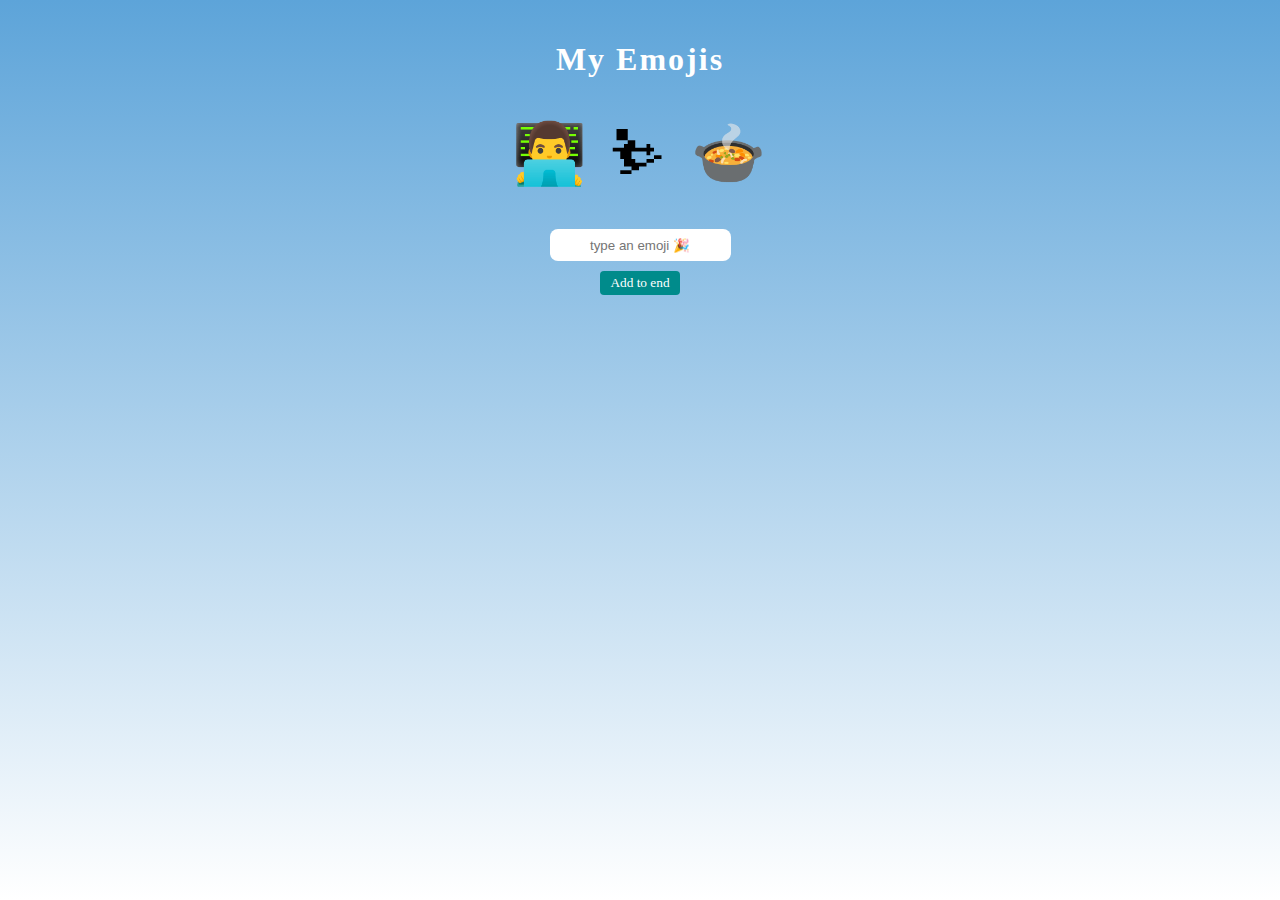
==== myemojis.html @ 8220cafd "create emoji app" ====
<!DOCTYPE html>
<html lang="en">
<head>
    <meta charset="UTF-8">
    <meta http-equiv="X-UA-Compatible" content="IE=edge">
    <meta name="viewport" content="width=device-width, initial-scale=1.0">
    <title>MyEmojis</title>
    <link rel="stylesheet" href="myemojis.css">
</head>
<body>
    <h1>My Emojis</h1>
    <div id="emojiContainer"></div>
    <input type="text" id="emoji-input" placeholder="type an emoji 🎉">
    <div class="buttons-wrapper">
        <button id="push-btn">Add to end</button>
    </div>

    <script src="myemojis.js"></script>
</body>
</html>
---- myemojis.css ----
html {
    height: 100vh;
    font-family: Baloo;
    letter-spacing: 2px;
}
body {
    margin: 10px;
    padding: 10px;
    background-image: linear-gradient(#5DA4D9, #FFF);
}

#emojiContainer {
    margin: 40px;
    text-align: center;
}

#emojiContainer span {
    margin: 10px;
    font-size: 60px;
}

#push,#unshift {
    background-color: #80D87F;
}

#shift,#pop {
    background-color: #E23349;
}

h1 {
    text-align: center;
    color: white;
}

input {
    margin: 0 auto;
    display: block;
    border: none;
    height: 30px;
    background: white;
    border-radius: 8px;
    text-align: center;
}

button {
    font-family: Baloo;
    letter-spacing: px;
    background: darkcyan;
    color: white;
    border: none;
    padding: 4px 10px;
    border-radius: 4px;
    margin: 0 5px;
}

.buttons-wrapper {
    display: flex;
    justify-content: center;
    margin: 10px 0 40px;
}
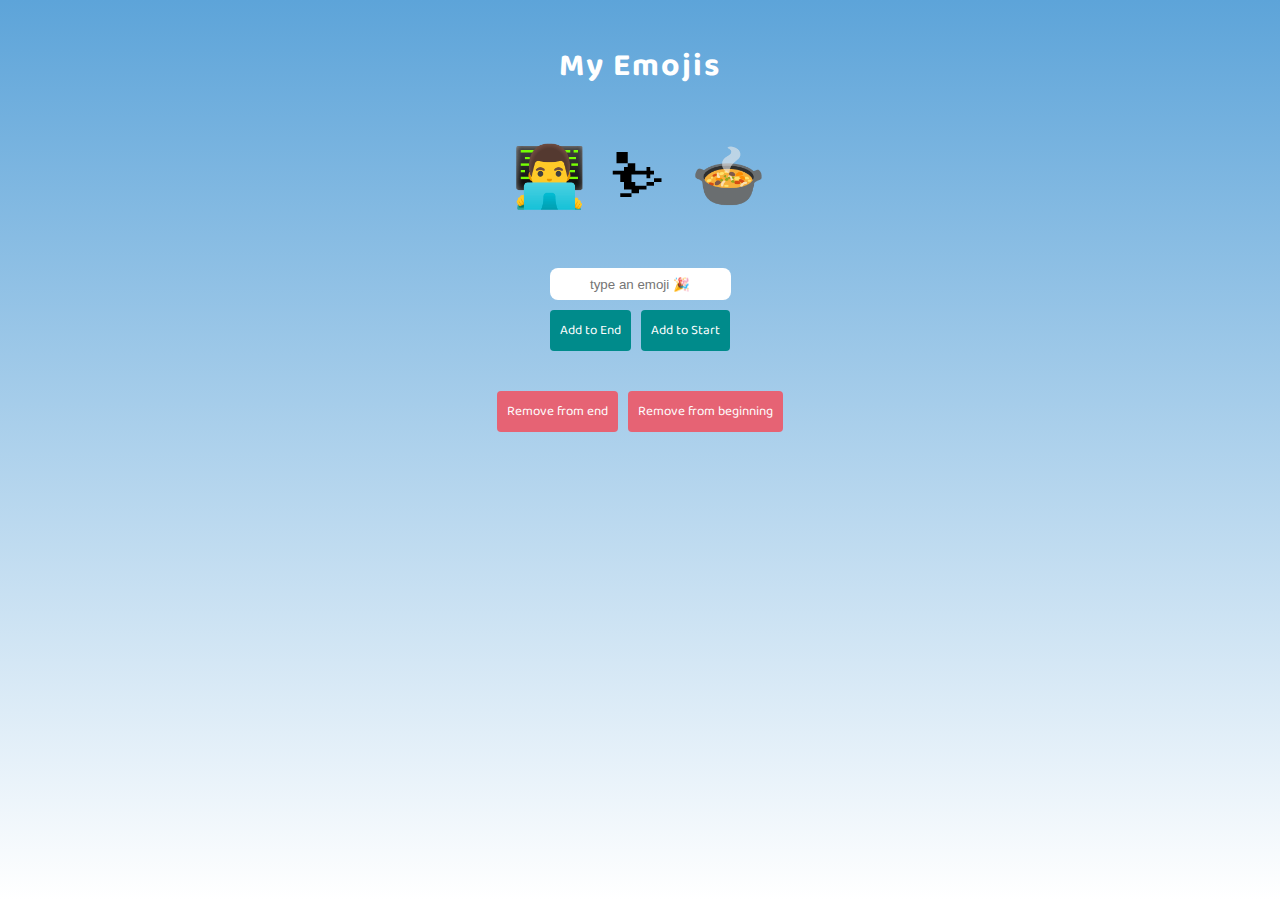
==== commit d2f41de6: "complete emoji app" ====
--- a/myemojis.html
+++ b/myemojis.html
@@ -6,13 +6,19 @@
     <meta name="viewport" content="width=device-width, initial-scale=1.0">
     <title>MyEmojis</title>
     <link rel="stylesheet" href="myemojis.css">
+    <link href="https://fonts.googleapis.com/css2?family=Baloo&display=swap" rel="stylesheet">
 </head>
 <body>
     <h1>My Emojis</h1>
     <div id="emojiContainer"></div>
     <input type="text" id="emoji-input" placeholder="type an emoji 🎉">
     <div class="buttons-wrapper">
-        <button id="push-btn">Add to end</button>
+        <button id="push-btn">Add to End</button>
+        <button id="unshift-btn">Add to Start</button>
+    </div>
+    <div class="buttons-wrapper">
+        <button id="pop-btn">Remove from end</button>
+        <button id="shift-btn">Remove from beginning</button>
     </div>
 
     <script src="myemojis.js"></script>
--- a/myemojis.css
+++ b/myemojis.css
@@ -51,10 +51,15 @@
     padding: 4px 10px;
     border-radius: 4px;
     margin: 0 5px;
+    padding: 10px;
 }
 
 .buttons-wrapper {
     display: flex;
     justify-content: center;
     margin: 10px 0 40px;
+}
+
+#pop-btn, #shift-btn{
+    background-color: #e66374;
 }